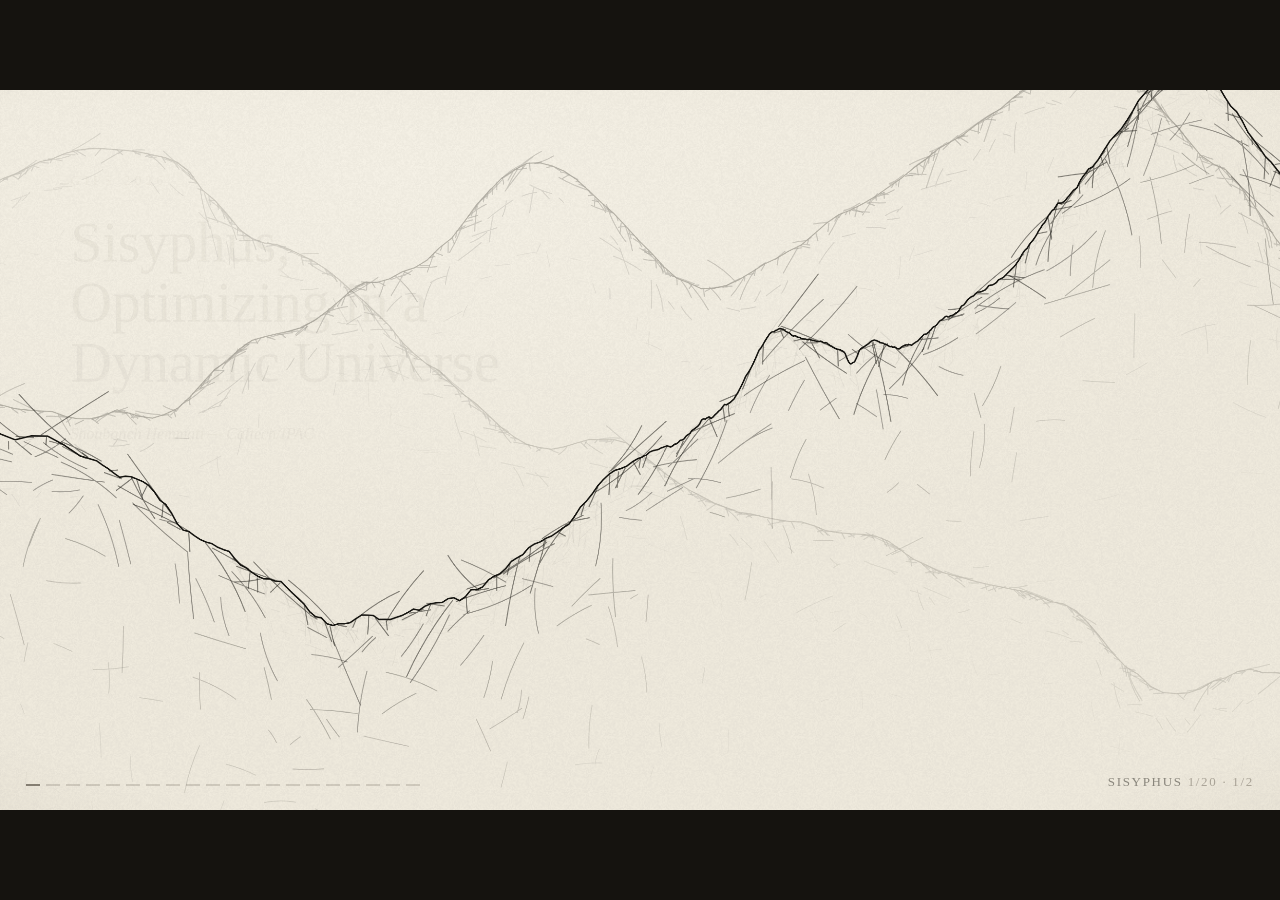
==== index.html @ b5f1e120 "github pages" ====
<!doctype html>
<html lang="en">
<head>
<meta charset="utf-8">
<title>Sisyphus, Optimizing in a Dynamic Universe</title>
<meta http-equiv="refresh" content="0; url=spatial/">
<link rel="canonical" href="spatial/">
</head>
<body>
<p>Redirecting to <a href="spatial/">the deck</a>…</p>
</body>
</html>
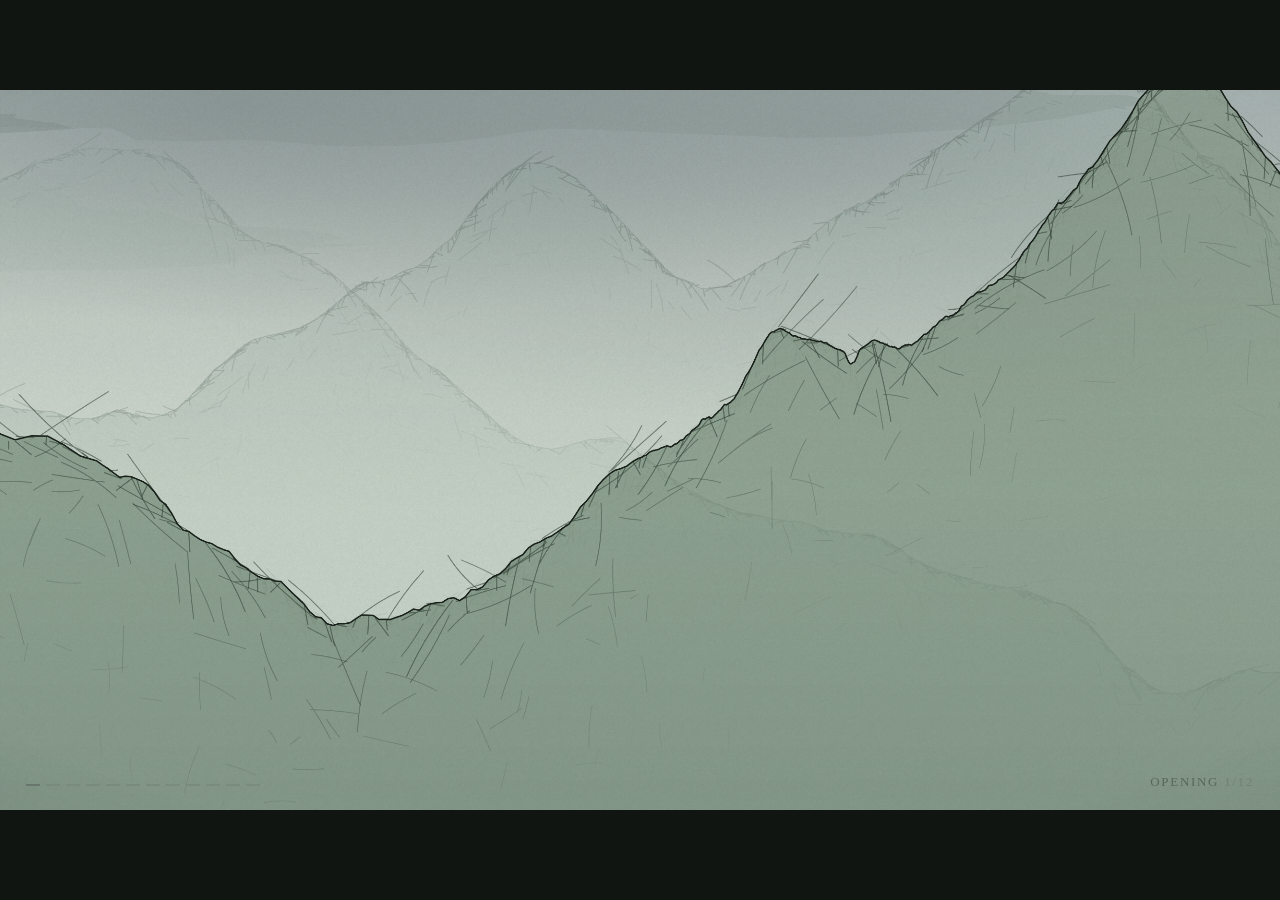
==== commit 29fd7c29: "moving things" ====
--- a/index.html
+++ b/index.html
@@ -3,10 +3,10 @@
 <head>
 <meta charset="utf-8">
 <title>Sisyphus, Optimizing in a Dynamic Universe</title>
-<meta http-equiv="refresh" content="0; url=spatial/">
-<link rel="canonical" href="spatial/">
+<meta http-equiv="refresh" content="0; url=final/">
+<link rel="canonical" href="final/">
 </head>
 <body>
-<p>Redirecting to <a href="spatial/">the deck</a>…</p>
+<p>Redirecting to <a href="final/">the deck</a>...</p>
 </body>
 </html>
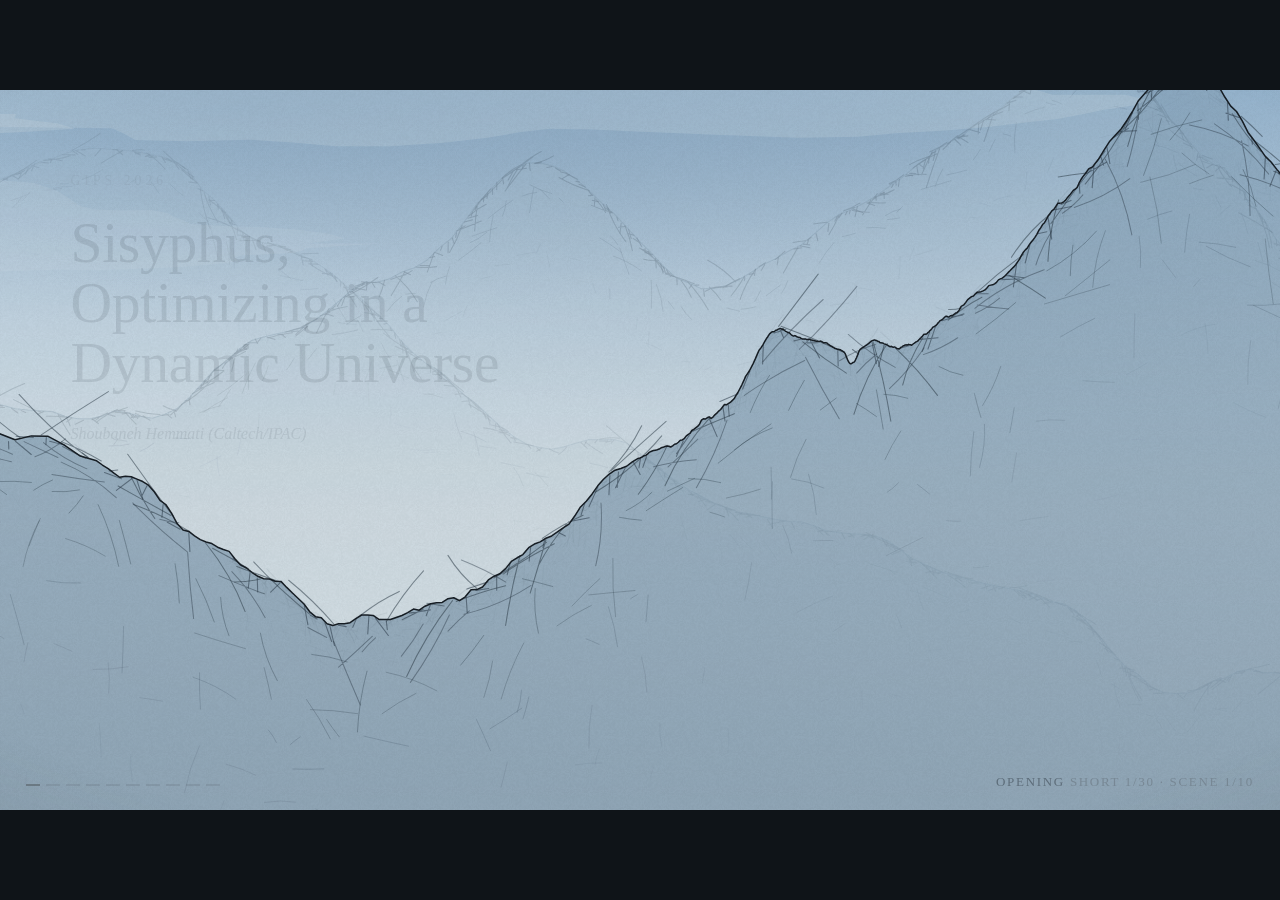
==== commit 5cf0a08a: "Point Pages root to short talk" ====
--- a/index.html
+++ b/index.html
@@ -2,11 +2,11 @@
 <html lang="en">
 <head>
 <meta charset="utf-8">
-<title>Sisyphus, Optimizing in a Dynamic Universe</title>
-<meta http-equiv="refresh" content="0; url=final/">
-<link rel="canonical" href="final/">
+<title>Sisyphus, Optimizing in a Dynamic Universe — short route</title>
+<meta http-equiv="refresh" content="0; url=final/?route=short">
+<link rel="canonical" href="final/?route=short">
 </head>
 <body>
-<p>Redirecting to <a href="final/">the deck</a>...</p>
+<p>Redirecting to <a href="final/?route=short">the short deck route</a>...</p>
 </body>
 </html>
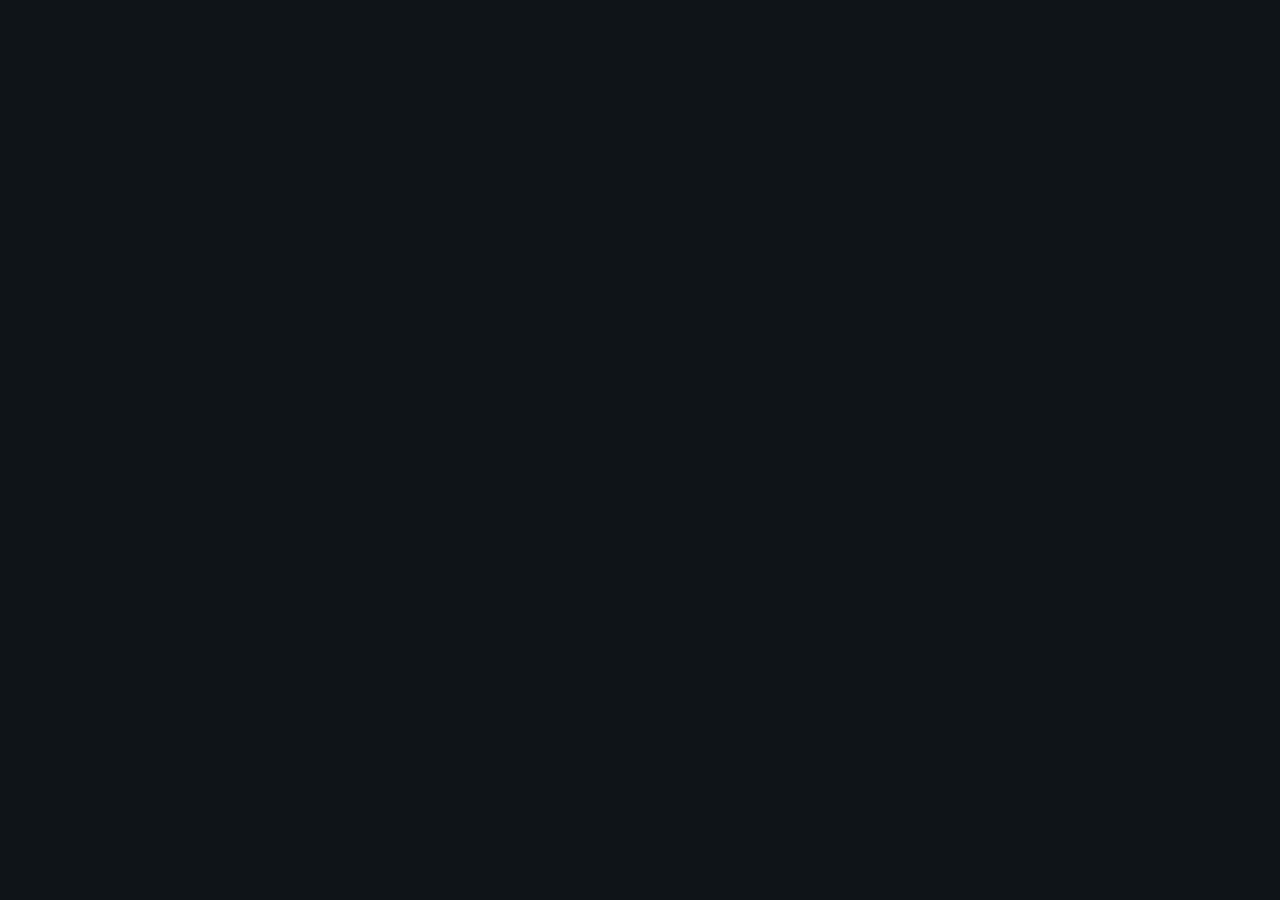
==== commit 0c6402b2: "Polish scene index layout" ====
--- a/index.html
+++ b/index.html
@@ -2,11 +2,11 @@
 <html lang="en">
 <head>
 <meta charset="utf-8">
-<title>Sisyphus, Optimizing in a Dynamic Universe — short route</title>
-<meta http-equiv="refresh" content="0; url=final/?route=short">
-<link rel="canonical" href="final/?route=short">
+<title>Sisyphus, Optimizing in a Dynamic Universe</title>
+<meta http-equiv="refresh" content="0; url=final/">
+<link rel="canonical" href="final/">
 </head>
 <body>
-<p>Redirecting to <a href="final/?route=short">the short deck route</a>...</p>
+<p>Redirecting to <a href="final/">the deck</a>...</p>
 </body>
 </html>
